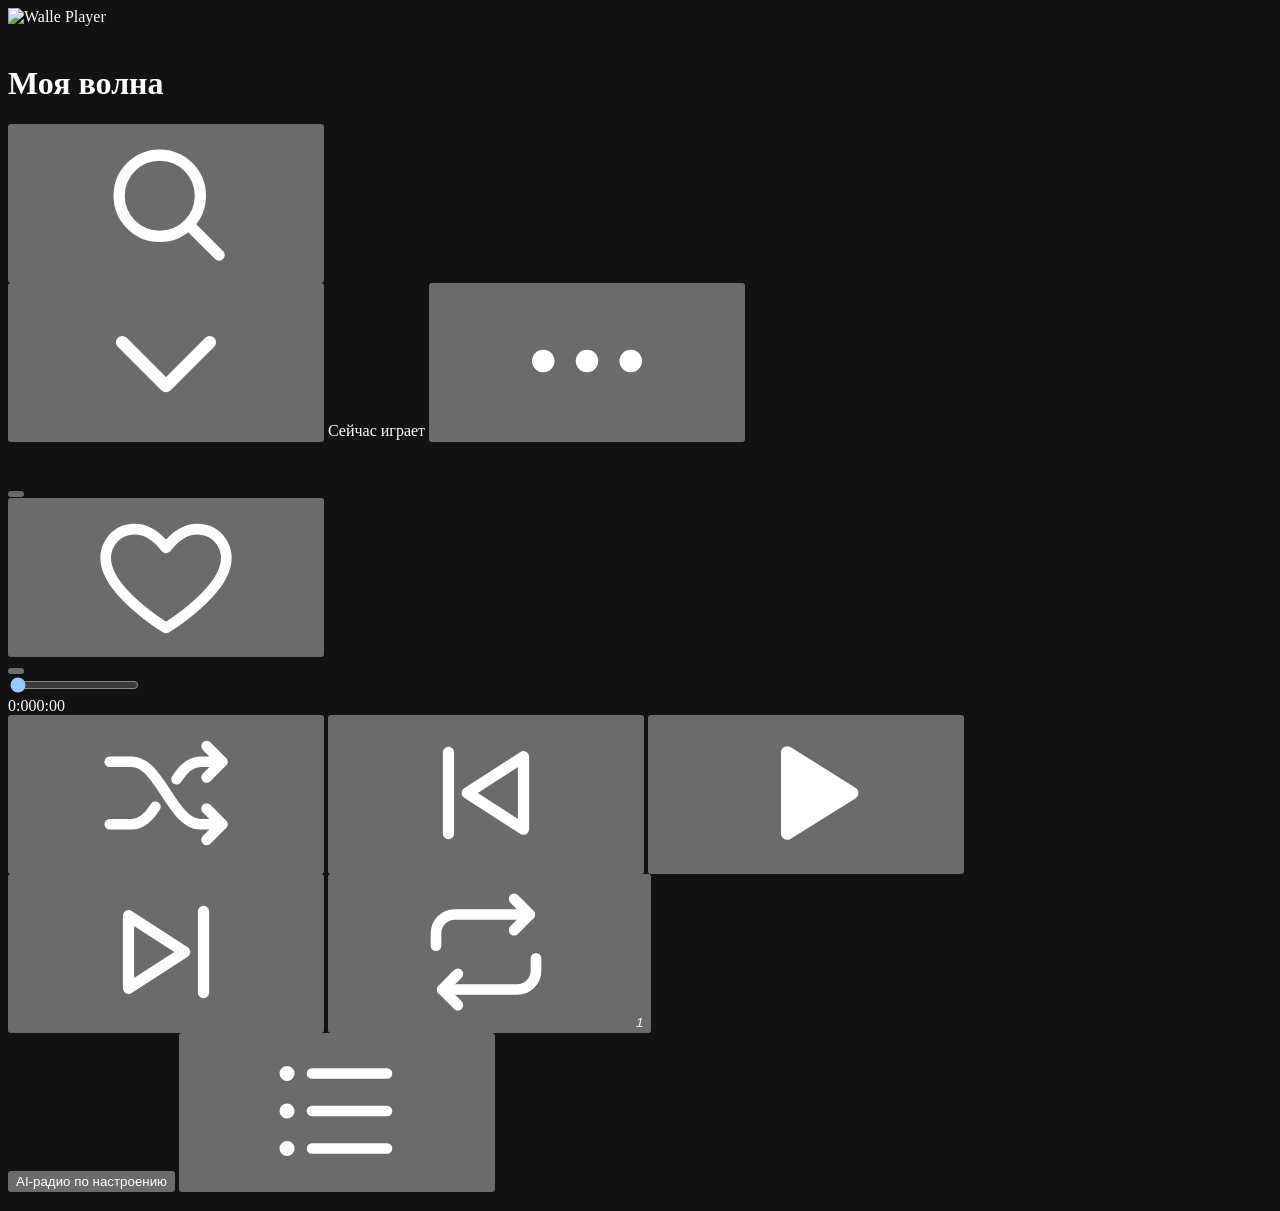
==== musicplayer/server/web/index.html @ 562f9f67 "Walle Player 0.4.10 — first public release" ====
<!doctype html>
<html lang="ru">
<head>
<meta charset="utf-8">
<meta name="viewport" content="width=device-width, initial-scale=1, viewport-fit=cover">
<meta name="theme-color" content="#111113">
<meta name="color-scheme" content="dark">
<meta name="apple-mobile-web-app-capable" content="yes">
<meta name="mobile-web-app-capable" content="yes">
<meta name="apple-mobile-web-app-status-bar-style" content="black-translucent">
<meta name="apple-mobile-web-app-title" content="Walle">
<title>Walle Player</title>
<link rel="manifest" href="/manifest.webmanifest">
<link rel="icon" href="/static/favicon.png">
<link rel="apple-touch-icon" href="/static/apple-touch-icon.png">
<link rel="stylesheet" href="/static/app.css">
</head>
<body>
<svg width="0" height="0" style="position:absolute" aria-hidden="true">
  <symbol id="i-play" viewBox="0 0 24 24"><path d="M8 5.5v13a1 1 0 0 0 1.5.86l10.4-6.5a1 1 0 0 0 0-1.72L9.5 4.64A1 1 0 0 0 8 5.5z" fill="currentColor"/></symbol>
  <symbol id="i-pause" viewBox="0 0 24 24"><rect x="6.5" y="5" width="3.6" height="14" rx="1.2" fill="currentColor"/><rect x="13.9" y="5" width="3.6" height="14" rx="1.2" fill="currentColor"/></symbol>
  <symbol id="i-next" viewBox="0 0 24 24"><path d="M6 6.2v11.6L15 12z" fill="none" stroke="currentColor" stroke-width="1.8" stroke-linejoin="round"/><path d="M18 5.5v13" stroke="currentColor" stroke-width="1.8" stroke-linecap="round"/></symbol>
  <symbol id="i-prev" viewBox="0 0 24 24"><path d="M18 6.2v11.6L9 12z" fill="none" stroke="currentColor" stroke-width="1.8" stroke-linejoin="round"/><path d="M6 5.5v13" stroke="currentColor" stroke-width="1.8" stroke-linecap="round"/></symbol>
  <symbol id="i-shuffle" viewBox="0 0 24 24"><g fill="none" stroke="currentColor" stroke-width="1.7" stroke-linecap="round" stroke-linejoin="round"><path d="M3 7h3.5c4.5 0 6.5 10 11 10H21"/><path d="M3 17h3.5c1.6 0 2.8-1.2 3.8-2.8M13.7 9.8c1-1.6 2.2-2.8 3.8-2.8H21"/><path d="M18.5 4.5 21 7l-2.5 2.5M18.5 14.5 21 17l-2.5 2.5"/></g></symbol>
  <symbol id="i-repeat" viewBox="0 0 24 24"><g fill="none" stroke="currentColor" stroke-width="1.7" stroke-linecap="round" stroke-linejoin="round"><path d="M4 11V9a3 3 0 0 1 3-3h12"/><path d="M16.5 3.5 19 6l-2.5 2.5"/><path d="M20 13v2a3 3 0 0 1-3 3H5"/><path d="M7.5 20.5 5 18l2.5-2.5"/></g></symbol>
  <symbol id="i-queue" viewBox="0 0 24 24"><g stroke="currentColor" stroke-width="1.7" stroke-linecap="round"><path d="M8 6h12M8 12h12M8 18h12"/><path d="M4 6h.01M4 12h.01M4 18h.01" stroke-width="2.4"/></g></symbol>
  <symbol id="i-search" viewBox="0 0 24 24"><g fill="none" stroke="currentColor" stroke-width="1.8" stroke-linecap="round"><circle cx="11" cy="11" r="6.5"/><path d="m16 16 4.5 4.5"/></g></symbol>
  <symbol id="i-back" viewBox="0 0 24 24"><path d="M15 5 8 12l7 7" fill="none" stroke="currentColor" stroke-width="2" stroke-linecap="round" stroke-linejoin="round"/></symbol>
  <symbol id="i-down" viewBox="0 0 24 24"><path d="m5 9 7 7 7-7" fill="none" stroke="currentColor" stroke-width="2" stroke-linecap="round" stroke-linejoin="round"/></symbol>
  <symbol id="i-more" viewBox="0 0 24 24"><g fill="currentColor"><circle cx="5" cy="12" r="1.8"/><circle cx="12" cy="12" r="1.8"/><circle cx="19" cy="12" r="1.8"/></g></symbol>
  <symbol id="i-up" viewBox="0 0 24 24"><path d="M7 21H4.5a1.5 1.5 0 0 1-1.5-1.5v-7A1.5 1.5 0 0 1 4.5 11H7m0 10V11m0 10h9.6a2 2 0 0 0 2-1.6l1.3-6.5a2 2 0 0 0-2-2.4H14V5.6A2.6 2.6 0 0 0 11.4 3L7 11" fill="none" stroke="currentColor" stroke-width="1.7" stroke-linejoin="round"/></symbol>
  <symbol id="i-thumbdown" viewBox="0 0 24 24"><g transform="rotate(180 12 12)"><path d="M7 21H4.5a1.5 1.5 0 0 1-1.5-1.5v-7A1.5 1.5 0 0 1 4.5 11H7m0 10V11m0 10h9.6a2 2 0 0 0 2-1.6l1.3-6.5a2 2 0 0 0-2-2.4H14V5.6A2.6 2.6 0 0 0 11.4 3L7 11" fill="none" stroke="currentColor" stroke-width="1.7" stroke-linejoin="round"/></g></symbol>
  <symbol id="i-wave" viewBox="0 0 24 24"><path d="M2 12c2.5 0 2.5-5 5-5s2.5 10 5 10 2.5-10 5-10 2.5 5 5 5" fill="none" stroke="currentColor" stroke-width="1.8" stroke-linecap="round"/></symbol>
  <symbol id="i-music" viewBox="0 0 24 24"><g fill="none" stroke="currentColor" stroke-width="1.7"><path d="M9 18V5.5l11-2V16"/><circle cx="6.5" cy="18" r="2.5"/><circle cx="17.5" cy="16" r="2.5"/></g></symbol>
  <symbol id="i-user" viewBox="0 0 24 24"><g fill="none" stroke="currentColor" stroke-width="1.7"><circle cx="12" cy="8" r="4"/><path d="M4 21c1.2-4 4.3-6 8-6s6.8 2 8 6" stroke-linecap="round"/></g></symbol>
  <symbol id="i-album" viewBox="0 0 24 24"><g fill="none" stroke="currentColor" stroke-width="1.7"><rect x="3" y="3" width="18" height="18" rx="3"/><circle cx="12" cy="12" r="4"/><circle cx="12" cy="12" r=".6" fill="currentColor"/></g></symbol>
  <symbol id="i-list" viewBox="0 0 24 24"><g fill="none" stroke="currentColor" stroke-width="1.7" stroke-linecap="round"><path d="M4 6h11M4 11h11M4 16h7"/><path d="M17 20v-8l4-1"/><circle cx="15.5" cy="20" r="1.6"/></g></symbol>
  <symbol id="i-close" viewBox="0 0 24 24"><path d="m6 6 12 12M18 6 6 18" stroke="currentColor" stroke-width="1.9" stroke-linecap="round"/></symbol>
  <symbol id="i-heart" viewBox="0 0 24 24"><path d="M12 20.3s-7.6-4.6-9.3-9.3C1.5 7.6 3.7 4.5 7 4.5c2.1 0 3.6 1.2 5 3 1.4-1.8 2.9-3 5-3 3.3 0 5.5 3.1 4.3 6.5-1.7 4.7-9.3 9.3-9.3 9.3z" fill="none" stroke="currentColor" stroke-width="1.7" stroke-linejoin="round"/></symbol>
  <symbol id="i-heart-on" viewBox="0 0 24 24"><path d="M12 20.3s-7.6-4.6-9.3-9.3C1.5 7.6 3.7 4.5 7 4.5c2.1 0 3.6 1.2 5 3 1.4-1.8 2.9-3 5-3 3.3 0 5.5 3.1 4.3 6.5-1.7 4.7-9.3 9.3-9.3 9.3z" fill="currentColor" stroke="currentColor" stroke-width="1.7" stroke-linejoin="round"/></symbol>
  <symbol id="i-download" viewBox="0 0 24 24"><g fill="none" stroke="currentColor" stroke-width="1.8" stroke-linecap="round" stroke-linejoin="round"><path d="M12 4v11"/><path d="m7 10.5 5 5 5-5"/><path d="M5 19.5h14"/></g></symbol>
  <symbol id="i-volume" viewBox="0 0 24 24"><g fill="none" stroke="currentColor" stroke-width="1.7" stroke-linejoin="round" stroke-linecap="round"><path d="M4 9.5h3.5L12 5.5v13l-4.5-4H4z"/><path d="M15.5 9a4 4 0 0 1 0 6M18 6.5a7.5 7.5 0 0 1 0 11"/></g></symbol>
</svg>

<div id="app" class="app">
  <aside class="side" aria-label="Разделы">
    <img class="side-logo" src="/static/wordmark.png" alt="Walle Player">
    <nav class="side-nav" id="side-nav"></nav>
    <div class="side-foot" id="side-foot"></div>
  </aside>

  <main class="main" id="main">
    <header class="top" id="top">
      <button class="icon-btn back" id="btn-back" aria-label="Назад" hidden><svg><use href="#i-back"/></svg></button>
      <img class="top-mark" id="top-mark" src="/static/mark.png" alt="">
      <h1 class="top-title" id="top-title">Моя волна</h1>
      <button class="icon-btn" id="btn-search" aria-label="Поиск"><svg><use href="#i-search"/></svg></button>
    </header>
    <section class="view" id="view"></section>
  </main>

  <div class="mini" id="mini" hidden>
    <div class="mini-progress"><i id="mini-bar"></i></div>
    <button class="mini-open" id="mini-open" aria-label="Открыть плеер">
      <span class="cover sm" id="mini-cover"></span>
      <span class="mini-text"><b id="mini-title"></b><small id="mini-artist"></small></span>
    </button>
    <div class="mini-rate" id="mini-rate" hidden>
      <button class="icon-btn" data-rate="dislike" aria-label="Не подходит"><svg><use href="#i-thumbdown"/></svg></button>
      <button class="icon-btn" data-rate="like" aria-label="Подходит"><svg><use href="#i-up"/></svg></button>
    </div>
    <button class="icon-btn like-btn" id="mini-like" data-like aria-label="Нравится"><svg><use href="#i-heart"/></svg></button>
    <div class="mini-ctrl">
      <button class="icon-btn wide-only" data-act="prev" aria-label="Предыдущий"><svg><use href="#i-prev"/></svg></button>
      <button class="play-btn sm" data-act="toggle" aria-label="Играть / пауза"><svg><use href="#i-play"/></svg></button>
      <button class="icon-btn" data-act="next" aria-label="Следующий"><svg><use href="#i-next"/></svg></button>
    </div>
    <div class="mini-vol wide-only">
      <svg class="vol-ico"><use href="#i-volume"/></svg>
      <input type="range" id="volume" min="0" max="1" step="0.01" value="1" aria-label="Громкость">
    </div>
  </div>

  <nav class="tabs" id="tabs" aria-label="Разделы"></nav>
</div>

<div class="full" id="full" aria-hidden="true">
  <div class="full-inner">
    <header class="full-head" id="full-head">
      <button class="icon-btn" id="full-close" aria-label="Свернуть"><svg><use href="#i-down"/></svg></button>
      <span class="full-label" id="full-label">Сейчас играет</span>
      <button class="icon-btn" id="full-more" aria-label="Ещё"><svg><use href="#i-more"/></svg></button>
    </header>
    <img class="full-mark" src="/static/mark.png" alt="">
    <div class="full-cover" id="full-cover"></div>
    <div class="full-meta">
      <div class="full-titles">
        <h2 id="full-title"></h2>
        <button class="link" id="full-artist"></button>
      </div>
      <button class="icon-btn like-btn lg" id="full-like" data-like aria-label="Нравится"><svg><use href="#i-heart"/></svg></button>
    </div>
    <div class="guess" id="guess" hidden>
      <p id="guess-text"></p>
      <div class="guess-btns">
        <button class="pill" data-rate="dislike"><svg><use href="#i-thumbdown"/></svg>Нет</button>
        <button class="pill" data-rate="fix">Другое…</button>
        <button class="pill accent" data-rate="like"><svg><use href="#i-up"/></svg>Да</button>
      </div>
    </div>
    <div class="chips small" id="full-moods"></div>
    <button class="link genres-link" id="full-genres"></button>
    <div class="seek">
      <input type="range" id="seek" min="0" max="1000" step="1" value="0" aria-label="Перемотка">
      <div class="times"><span id="t-cur">0:00</span><span id="t-dur">0:00</span></div>
    </div>
    <div class="controls">
      <button class="icon-btn" data-act="shuffle" id="btn-shuffle" aria-label="Перемешать"><svg><use href="#i-shuffle"/></svg></button>
      <button class="icon-btn lg" data-act="prev" aria-label="Предыдущий"><svg><use href="#i-prev"/></svg></button>
      <button class="play-btn lg" data-act="toggle" aria-label="Играть / пауза"><svg><use href="#i-play"/></svg></button>
      <button class="icon-btn lg" data-act="next" aria-label="Следующий"><svg><use href="#i-next"/></svg></button>
      <button class="icon-btn" data-act="repeat" id="btn-repeat" aria-label="Повтор"><svg><use href="#i-repeat"/></svg><i class="badge1">1</i></button>
    </div>
    <div class="full-foot">
      <button class="pill wave-pill" id="full-wave">AI-радио по настроению</button>
      <button class="icon-btn" data-act="queue" aria-label="Очередь"><svg><use href="#i-queue"/></svg></button>
    </div>
  </div>
</div>

<div class="sheet" id="sheet" aria-hidden="true">
  <div class="sheet-back" data-close></div>
  <div class="sheet-body">
    <div class="sheet-grip" data-close></div>
    <h3 id="sheet-title"></h3>
    <div id="sheet-content"></div>
  </div>
</div>

<div class="login" id="login" hidden>
  <img src="/static/mark.png" alt="" class="login-mark">
  <img src="/static/wordmark.png" alt="Walle Player" class="login-word">
  <p class="login-server" id="login-server">Проверяю связь с компьютером…</p>
  <div id="join-box">
    <p>Представьтесь — на компьютере появится запрос, хозяин библиотеки нажмёт «Разрешить», и плеер откроется сам.</p>
    <form id="join-form">
      <input id="join-name" placeholder="Ваше имя" maxlength="40" autocomplete="nickname">
      <button class="pill accent" type="submit">Попросить доступ</button>
    </form>
  </div>
  <div id="join-wait" hidden>
    <p><b>Ждём подтверждения на компьютере…</b><br>Попросите хозяина нажать «Разрешить» в Walle Player.</p>
    <button class="pill ghost" id="join-cancel">Отменить</button>
  </div>
  <details class="login-key">
    <summary>У меня есть ключ или QR-код</summary>
    <p>QR-код — в Walle Player на компьютере, кнопка <b>«Другие устройства»</b>. Или вставьте ключ:</p>
    <form id="login-form">
      <input id="login-key" placeholder="Ключ доступа" autocomplete="off" autocapitalize="off" spellcheck="false">
      <button class="pill" type="submit">Войти</button>
    </form>
  </details>
  <p class="err" id="login-err"></p>
</div>

<div class="net" id="net" role="status" hidden></div>
<div class="upd" id="upd" role="status" hidden><span>Walle Player обновился до <b id="upd-ver"></b></span><button id="upd-go">Обновить</button></div>
<div class="dl" id="dl" role="status" hidden><span id="dl-text"></span><button id="dl-cancel">Отмена</button></div>
<div class="toast" id="toast" role="status"></div>
<audio id="audio" preload="auto"></audio>
<script src="/static/offline.js"></script>
<script src="/static/app.js"></script>
<script>$("#dl-cancel").onclick = () => OFF.cancel();</script>
</body>
</html>
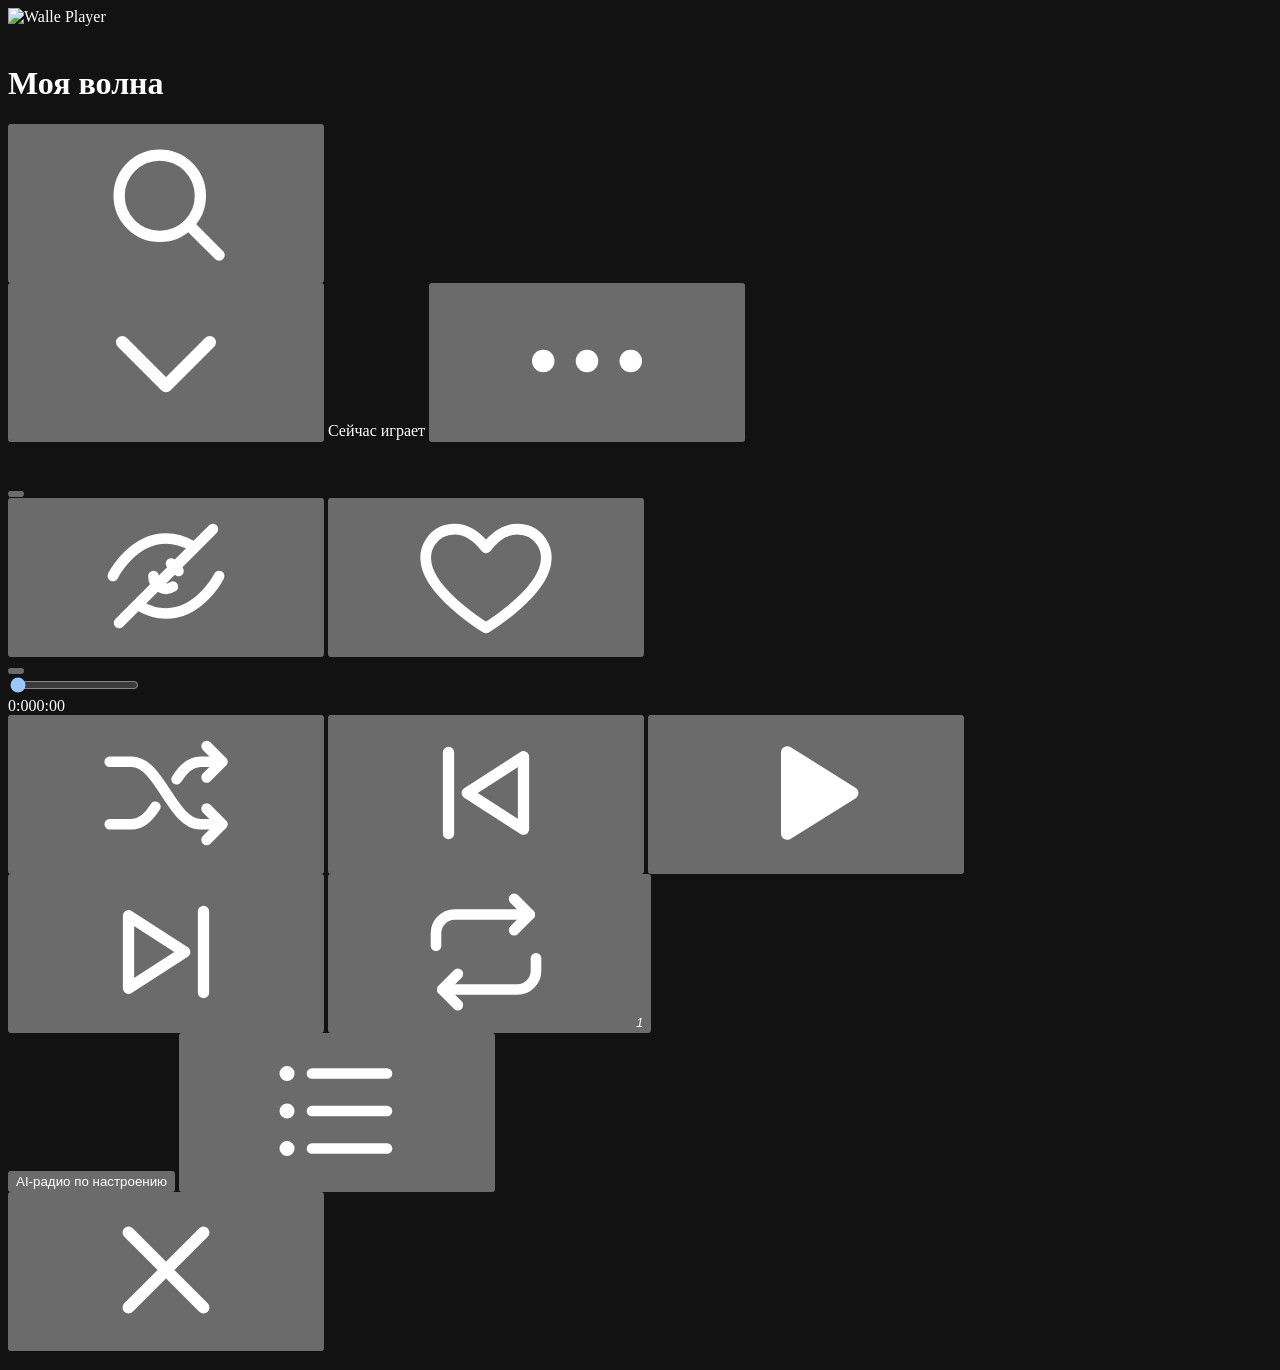
==== commit 04f2ac6b: "Walle Player 0.4.51: SignPath-ready release workflow" ====
--- a/musicplayer/server/web/index.html
+++ b/musicplayer/server/web/index.html
@@ -35,11 +35,15 @@
   <symbol id="i-user" viewBox="0 0 24 24"><g fill="none" stroke="currentColor" stroke-width="1.7"><circle cx="12" cy="8" r="4"/><path d="M4 21c1.2-4 4.3-6 8-6s6.8 2 8 6" stroke-linecap="round"/></g></symbol>
   <symbol id="i-album" viewBox="0 0 24 24"><g fill="none" stroke="currentColor" stroke-width="1.7"><rect x="3" y="3" width="18" height="18" rx="3"/><circle cx="12" cy="12" r="4"/><circle cx="12" cy="12" r=".6" fill="currentColor"/></g></symbol>
   <symbol id="i-list" viewBox="0 0 24 24"><g fill="none" stroke="currentColor" stroke-width="1.7" stroke-linecap="round"><path d="M4 6h11M4 11h11M4 16h7"/><path d="M17 20v-8l4-1"/><circle cx="15.5" cy="20" r="1.6"/></g></symbol>
+  <symbol id="i-tag" viewBox="0 0 24 24"><g fill="none" stroke="currentColor" stroke-width="1.7" stroke-linecap="round" stroke-linejoin="round"><path d="M3.5 12.5V5a1.5 1.5 0 0 1 1.5-1.5h7.5l8 8-9 9z"/></g><circle cx="8" cy="8" r="1.4" fill="currentColor"/></symbol>
+  <symbol id="i-hide" viewBox="0 0 24 24"><g fill="none" stroke="currentColor" stroke-width="1.7" stroke-linecap="round" stroke-linejoin="round"><path d="M3.5 12s3-6 8.5-6c1.6 0 3 .5 4.2 1.2M20.5 12s-3 6-8.5 6c-1.6 0-3-.5-4.2-1.2"/><path d="M10 12a2 2 0 0 0 3.1 1.7M14 11.2A2 2 0 0 0 12.8 10"/><path d="M4.5 19.5l15-15"/></g></symbol>
+  <symbol id="i-trash" viewBox="0 0 24 24"><g fill="none" stroke="currentColor" stroke-width="1.7" stroke-linecap="round" stroke-linejoin="round"><path d="M4.5 7h15M9.5 7V4.5h5V7M6.5 7l1 12.5h9l1-12.5M10.5 11v5.5M13.5 11v5.5"/></g></symbol>
   <symbol id="i-close" viewBox="0 0 24 24"><path d="m6 6 12 12M18 6 6 18" stroke="currentColor" stroke-width="1.9" stroke-linecap="round"/></symbol>
   <symbol id="i-heart" viewBox="0 0 24 24"><path d="M12 20.3s-7.6-4.6-9.3-9.3C1.5 7.6 3.7 4.5 7 4.5c2.1 0 3.6 1.2 5 3 1.4-1.8 2.9-3 5-3 3.3 0 5.5 3.1 4.3 6.5-1.7 4.7-9.3 9.3-9.3 9.3z" fill="none" stroke="currentColor" stroke-width="1.7" stroke-linejoin="round"/></symbol>
   <symbol id="i-heart-on" viewBox="0 0 24 24"><path d="M12 20.3s-7.6-4.6-9.3-9.3C1.5 7.6 3.7 4.5 7 4.5c2.1 0 3.6 1.2 5 3 1.4-1.8 2.9-3 5-3 3.3 0 5.5 3.1 4.3 6.5-1.7 4.7-9.3 9.3-9.3 9.3z" fill="currentColor" stroke="currentColor" stroke-width="1.7" stroke-linejoin="round"/></symbol>
   <symbol id="i-download" viewBox="0 0 24 24"><g fill="none" stroke="currentColor" stroke-width="1.8" stroke-linecap="round" stroke-linejoin="round"><path d="M12 4v11"/><path d="m7 10.5 5 5 5-5"/><path d="M5 19.5h14"/></g></symbol>
-  <symbol id="i-volume" viewBox="0 0 24 24"><g fill="none" stroke="currentColor" stroke-width="1.7" stroke-linejoin="round" stroke-linecap="round"><path d="M4 9.5h3.5L12 5.5v13l-4.5-4H4z"/><path d="M15.5 9a4 4 0 0 1 0 6M18 6.5a7.5 7.5 0 0 1 0 11"/></g></symbol>
+  <symbol id="i-expand" viewBox="0 0 24 24"><path d="M14 4h6v6M10 20H4v-6M20 4l-6.5 6.5M4 20l6.5-6.5" fill="none" stroke="currentColor" stroke-width="1.8" stroke-linecap="round" stroke-linejoin="round"/></symbol>
+  <symbol id="i-volume"viewBox="0 0 24 24"><g fill="none" stroke="currentColor" stroke-width="1.7" stroke-linejoin="round" stroke-linecap="round"><path d="M4 9.5h3.5L12 5.5v13l-4.5-4H4z"/><path d="M15.5 9a4 4 0 0 1 0 6M18 6.5a7.5 7.5 0 0 1 0 11"/></g></symbol>
 </svg>
 
 <div id="app" class="app">
@@ -61,23 +65,38 @@
 
   <div class="mini" id="mini" hidden>
     <div class="mini-progress"><i id="mini-bar"></i></div>
-    <button class="mini-open" id="mini-open" aria-label="Открыть плеер">
-      <span class="cover sm" id="mini-cover"></span>
-      <span class="mini-text"><b id="mini-title"></b><small id="mini-artist"></small></span>
-    </button>
-    <div class="mini-rate" id="mini-rate" hidden>
-      <button class="icon-btn" data-rate="dislike" aria-label="Не подходит"><svg><use href="#i-thumbdown"/></svg></button>
-      <button class="icon-btn" data-rate="like" aria-label="Подходит"><svg><use href="#i-up"/></svg></button>
+    <div class="mini-left">
+      <button class="mini-open" id="mini-open" aria-label="Открыть плеер">
+        <span class="cover sm" id="mini-cover"></span>
+        <span class="mini-text"><b id="mini-title"></b><small id="mini-artist"></small></span>
+      </button>
+      <div class="mini-rate" id="mini-rate" hidden>
+        <button class="icon-btn" data-rate="dislike" aria-label="Не подходит"><svg><use href="#i-thumbdown"/></svg></button>
+        <button class="icon-btn" data-rate="like" aria-label="Подходит"><svg><use href="#i-up"/></svg></button>
+      </div>
+      <button class="icon-btn like-btn" id="mini-like" data-like aria-label="Нравится"><svg><use href="#i-heart"/></svg></button>
     </div>
-    <button class="icon-btn like-btn" id="mini-like" data-like aria-label="Нравится"><svg><use href="#i-heart"/></svg></button>
-    <div class="mini-ctrl">
-      <button class="icon-btn wide-only" data-act="prev" aria-label="Предыдущий"><svg><use href="#i-prev"/></svg></button>
-      <button class="play-btn sm" data-act="toggle" aria-label="Играть / пауза"><svg><use href="#i-play"/></svg></button>
-      <button class="icon-btn" data-act="next" aria-label="Следующий"><svg><use href="#i-next"/></svg></button>
+    <div class="mini-center">
+      <div class="mini-ctrl">
+        <button class="icon-btn wide-only" data-act="shuffle" aria-label="Перемешать"><svg><use href="#i-shuffle"/></svg></button>
+        <button class="icon-btn wide-only" data-act="prev" aria-label="Предыдущий"><svg><use href="#i-prev"/></svg></button>
+        <button class="play-btn sm" data-act="toggle" aria-label="Играть / пауза"><svg><use href="#i-play"/></svg></button>
+        <button class="icon-btn" data-act="next" aria-label="Следующий"><svg><use href="#i-next"/></svg></button>
+        <button class="icon-btn wide-only" data-act="repeat" aria-label="Повтор"><svg><use href="#i-repeat"/></svg><i class="badge1">1</i></button>
+      </div>
+      <div class="mini-seek wide-only">
+        <span class="t-cur">0:00</span>
+        <input type="range" class="seekbar" min="0" max="1000" step="1" value="0" aria-label="Перемотка">
+        <span class="t-dur">0:00</span>
+      </div>
     </div>
-    <div class="mini-vol wide-only">
-      <svg class="vol-ico"><use href="#i-volume"/></svg>
-      <input type="range" id="volume" min="0" max="1" step="0.01" value="1" aria-label="Громкость">
+    <div class="mini-right wide-only">
+      <button class="icon-btn" data-act="queue" aria-label="Очередь" title="Очередь"><svg><use href="#i-queue"/></svg></button>
+      <div class="mini-vol">
+        <svg class="vol-ico"><use href="#i-volume"/></svg>
+        <input type="range" id="volume" min="0" max="1" step="0.01" value="1" aria-label="Громкость">
+      </div>
+      <button class="icon-btn" data-act="expand" aria-label="Развернуть плеер" title="Развернуть плеер"><svg><use href="#i-expand"/></svg></button>
     </div>
   </div>
 
@@ -85,6 +104,7 @@
 </div>
 
 <div class="full" id="full" aria-hidden="true">
+  <div class="full-bg" id="full-bg"></div>
   <div class="full-inner">
     <header class="full-head" id="full-head">
       <button class="icon-btn" id="full-close" aria-label="Свернуть"><svg><use href="#i-down"/></svg></button>
@@ -93,11 +113,13 @@
     </header>
     <img class="full-mark" src="/static/mark.png" alt="">
     <div class="full-cover" id="full-cover"></div>
+    <div class="full-side">
     <div class="full-meta">
       <div class="full-titles">
         <h2 id="full-title"></h2>
         <button class="link" id="full-artist"></button>
       </div>
+      <button class="icon-btn lg" id="full-hide" data-hide aria-label="Не показывать" title="Не показывать: трек, альбом или исполнителя"><svg><use href="#i-hide"/></svg></button>
       <button class="icon-btn like-btn lg" id="full-like" data-like aria-label="Нравится"><svg><use href="#i-heart"/></svg></button>
     </div>
     <div class="guess" id="guess" hidden>
@@ -111,8 +133,8 @@
     <div class="chips small" id="full-moods"></div>
     <button class="link genres-link" id="full-genres"></button>
     <div class="seek">
-      <input type="range" id="seek" min="0" max="1000" step="1" value="0" aria-label="Перемотка">
-      <div class="times"><span id="t-cur">0:00</span><span id="t-dur">0:00</span></div>
+      <input type="range" class="seekbar" id="seek" min="0" max="1000" step="1" value="0" aria-label="Перемотка">
+      <div class="times"><span class="t-cur">0:00</span><span class="t-dur">0:00</span></div>
     </div>
     <div class="controls">
       <button class="icon-btn" data-act="shuffle" id="btn-shuffle" aria-label="Перемешать"><svg><use href="#i-shuffle"/></svg></button>
@@ -125,6 +147,7 @@
       <button class="pill wave-pill" id="full-wave">AI-радио по настроению</button>
       <button class="icon-btn" data-act="queue" aria-label="Очередь"><svg><use href="#i-queue"/></svg></button>
     </div>
+    </div>
   </div>
 </div>
 
@@ -132,6 +155,7 @@
   <div class="sheet-back" data-close></div>
   <div class="sheet-body">
     <div class="sheet-grip" data-close></div>
+    <button class="icon-btn sheet-x" data-close aria-label="Закрыть"><svg><use href="#i-close"/></svg></button>
     <h3 id="sheet-title"></h3>
     <div id="sheet-content"></div>
   </div>
